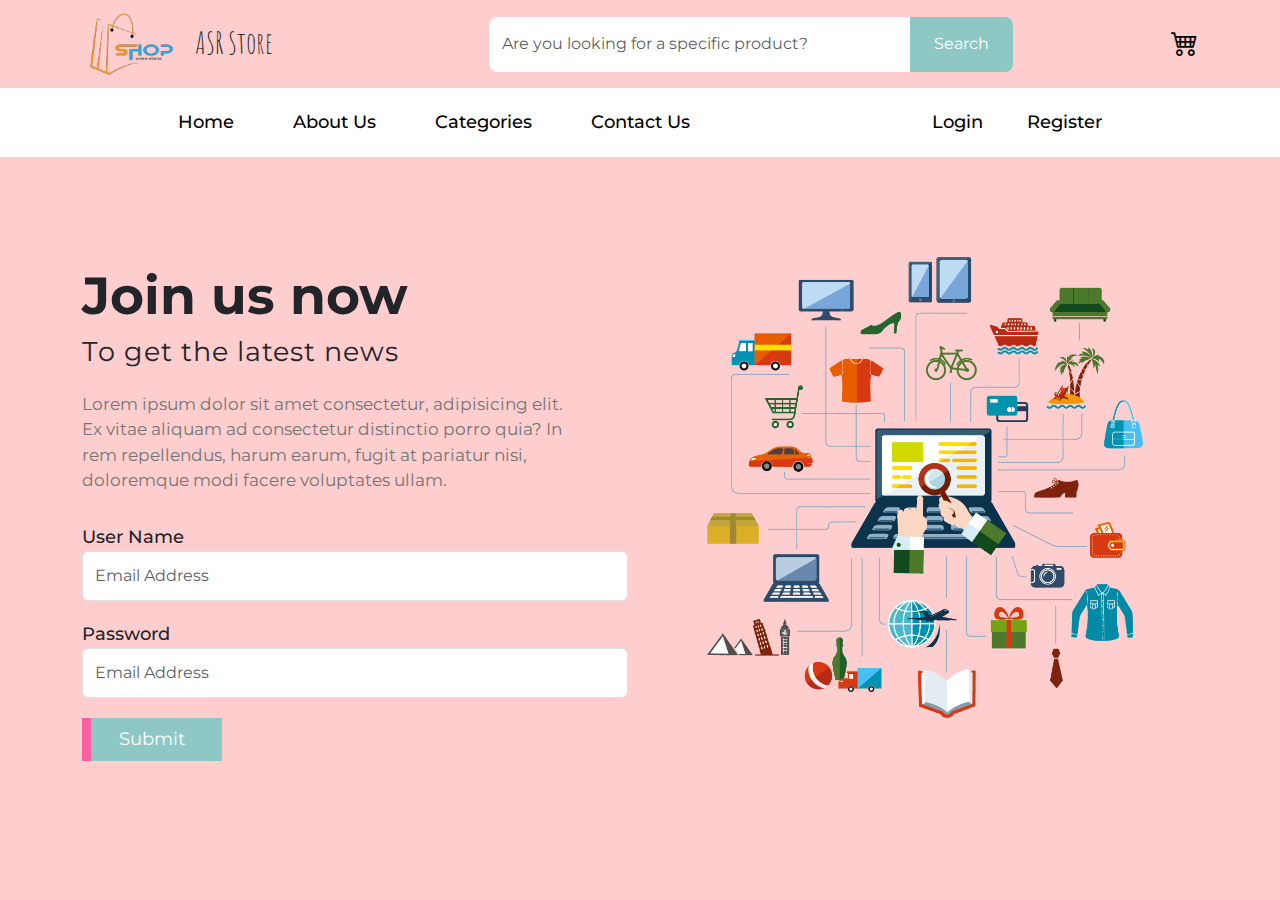
==== index.html @ 031ee0ed "first commit" ====
<!DOCTYPE html>
<html lang="en">
  <head>
    <head>
      <meta charset="utf-8" />
      <meta name="viewport" content="width=device-width, initial-scale=1" />
      <title>Web Masters Task 1</title>
      <link
        href="https://cdn.jsdelivr.net/npm/bootstrap@5.3.3/dist/css/bootstrap.min.css"
        rel="stylesheet"
        integrity="sha384-QWTKZyjpPEjISv5WaRU9OFeRpok6YctnYmDr5pNlyT2bRjXh0JMhjY6hW+ALEwIH"
        crossorigin="anonymous"
      />
      <!-- // bootstrap icons -->
      <link
        rel="stylesheet"
        href="https://cdn.jsdelivr.net/npm/bootstrap-icons@1.11.3/font/bootstrap-icons.min.css"
      />
      <link rel="stylesheet" href="styles/style.css" />
    </head>
  </head>
  <body>
    <!-- navbar  -->
    <div class="container">
      <div class="LogoHeader">
        <div class="Logo">
          <img
            src="./img/logo.png"
            alt="logo"
            width="{100}"
            height="{80}"
            class="img-fluid"
          />
          <span class="mx-2">ASR Store</span>
        </div>

        <form class="form">
          <input
            type="text"
            class="form-control formInput"
            placeholder="Are you looking for a specific product?"
          />
          <div class="searchBtn">Search</div>
        </form>
        <a href="#" class="cart" cart-length="0">
          <i class="bi bi-cart4"></i>
        </a>
      </div>
    </div>
    <div class="NavbarContainer">
      <nav collapseOnSelect class="navbar navbar-expand-lg NavbarStyles">
        <a class="navbar-brand" href="#">ASR Store</a>
        <button
          class="navbar-toggler"
          type="button"
          data-toggle="collapse"
          data-target="#navbarNav"
          aria-controls="navbarNav"
          aria-expanded="false"
          aria-label="Toggle navigation"
        >
          <span class="navbar-toggler-icon"></span>
        </button>
        <div class="collapse navbar-collapse" id="navbarNav">
          <nav class="me-auto">
            <a class="Link" href="#"> Home </a>
            <a class="Link" href="#"> About Us </a>
            <a class="Link" href="#"> Categories </a>
            <a class="Link" href="#"> Contact Us </a>
          </nav>
          <nav class="">
            <a class="LinkNoMargin" to="login"> Login </a>
            <a class="LinkNoMargin" to="register"> Register </a>
          </nav>
        </div>
      </nav>
    </div>
    <div class="FormContainer">
      <div class="container">
        <Row class="row">
          <div class="col-md-12 col-lg-6 TextCard">
            <div class="head">Join us now</div>
            <div class="sub-head">To get the latest news</div>
            <div class="info">
              Lorem ipsum dolor sit amet consectetur, adipisicing elit. Ex vitae
              aliquam ad consectetur distinctio porro quia? In rem repellendus,
              harum earum, fugit at pariatur nisi, doloremque modi facere
              voluptates ullam.
            </div>
            <form id="loginForm">
              <div class="lable">User Name</div>
              <input
                type="email"
                class="form-control"
                placeholder="Email Address"
                id="username"
                required
              />
              <div class="lable">Password</div>
              <input
                type="password"
                class="form-control"
                placeholder="Email Address"
                id="password"
                required
              />
              <button type="submit" class="btn submit">Submit</button>
            </form>
          </div>
          <div class="col-md-12 col-lg-6">
            <img src="./img/login.png" class="img-fluid" />
          </div>
        </Row>
      </div>
    </div>

    <script src="./script/login.js"></script>
    <script
      src="https://cdn.jsdelivr.net/npm/bootstrap@5.3.3/dist/js/bootstrap.bundle.min.js"
      integrity="sha384-YvpcrYf0tY3lHB60NNkmXc5s9fDVZLESaAA55NDzOxhy9GkcIdslK1eN7N6jIeHz"
      crossorigin="anonymous"
    ></script>
  </body>
</html>
---- styles/style.css ----
@import url("https://fonts.googleapis.com/css2?family=Dancing+Script:wght@400..700&display=swap");
@import url("https://fonts.googleapis.com/css2?family=Amatic+SC:wght@700&display=swap");
@import url("https://fonts.googleapis.com/css2?family=Montserrat:ital,wght@0,100..900;1,100..900&display=swap");
body {
  background-color: #fecece;
  font-family: "Montserrat" !important;
  overflow-x: hidden !important;
}

.cartComponent {
  position: fixed;
  left: 100px;
  font-size: 27px;
  bottom: 50px;
  color: black;
  z-index: 100;
}
.cartComponent .cart-length {
  position: absolute;
  content: attr(cart-length);
  right: -15px;
  top: -5px;
  color: white;
  background-color: #ff0000;
  width: 25px;
  height: 25px;
  border-radius: 50%;
  font-size: 19px;
  line-height: 1.35;
  text-align: center;
}
@media (max-width: 992px) {
  .cartComponent {
    left: 28px;
  }
}

.LogoHeader {
  display: flex;
  justify-content: space-between;
  align-items: center;
  padding: 10px 0;
}
.LogoHeader .img-fluid {
  max-width: 40% !important;
}
.LogoHeader .Logo {
  font-size: 30px;
  font-family: "Amatic SC";
}
.LogoHeader .Logo span {
  display: inline-block;
}
.LogoHeader .form {
  display: flex;
  width: 47%;
}
.LogoHeader .form .formInput {
  border-radius: 0;
  border-top-left-radius: 8px;
  border-bottom-left-radius: 8px;
  border-color: white;
}
.LogoHeader .form .searchBtn {
  height: 55px;
  background-color: #8dc8c4;
  display: flex;
  align-items: center;
  justify-content: center;
  color: white;
  width: 130px;
  border-top-right-radius: 8px;
  color: white;
  border-bottom-right-radius: 8px;
  cursor: pointer;
  -webkit-user-select: none;
     -moz-user-select: none;
          user-select: none;
}
.LogoHeader .cart {
  font-size: 27px;
  position: relative;
  color: black;
}
@media (max-width: 992px) {
  .LogoHeader .form {
    display: none;
  }
  .LogoHeader .cart {
    left: -10px;
  }
}

.NavbarContainer {
  background-color: white;
  padding: 8px 0;
}
.NavbarContainer .navbar-brand {
  display: none;
}
.NavbarContainer .active {
  background-color: red;
}
.NavbarContainer .Link,
.NavbarContainer .LinkNoMargin {
  font-size: 18px;
  display: inline-block;
  font-weight: 500;
  color: black;
  text-decoration: none;
  padding: 5px;
}
.NavbarContainer .Link {
  margin-right: 45px;
}
.NavbarContainer .LinkNoMargin {
  margin-left: 30px;
}
.NavbarContainer .NavbarStyles {
  max-width: 73%;
  margin: auto auto;
}
@media (max-width: 992px) {
  .NavbarContainer .NavbarStyles {
    max-width: 92%;
  }
  .NavbarContainer .navbar-brand {
    display: block;
  }
}

.header {
  margin-top: 100px;
}
.header .container {
  max-width: 1600px;
}
.header .topHead {
  font-size: 39px;
  letter-spacing: 4px;
}
.header .MainHead {
  font-size: 158px;
  font-family: "Dancing Script";
  position: relative;
  color: white;
  margin-top: -30px;
  font-weight: bold;
}
.header .MainHead span {
  position: relative;
  display: block;
}
.header .MainHead::before {
  position: absolute;
  content: "";
  width: 100%;
  height: 66%;
  top: 50%;
  left: -45px;
  transform: translateY(-50%);
  -webkit-clip-path: polygon(0 0, 100% 0, 99% 100%, 2% 100%);
          clip-path: polygon(0 0, 100% 0, 99% 100%, 2% 100%);
  background-color: #ff5fa3;
  z-index: -1;
}
.header .BtmHead {
  background-color: #8dc8c4;
  font-size: 43px;
  -webkit-clip-path: polygon(3% 0, 100% 0, 99% 100%, 0 100%);
          clip-path: polygon(3% 0, 100% 0, 99% 100%, 0 100%);
  margin-top: -41px;
  width: -moz-fit-content;
  width: fit-content;
  padding: 0px 23px;
}
.header .desc {
  font-size: 20px;
  font-weight: 300;
  margin-top: 20px;
}
.header .read,
.header .start {
  padding: 7px 18px;
  -webkit-user-select: none;
     -moz-user-select: none;
          user-select: none;
  color: black;
  margin-top: 25px;
  font-size: 19px;
  border-radius: 8px;
  position: relative;
  overflow: hidden;
  transition: 0.3s;
  user-select: none;
  cursor: pointer;
}
.header .read span,
.header .start span {
  position: relative;
  z-index: 1;
}
.header .read::before, .header .read::after,
.header .start::before,
.header .start::after {
  position: absolute;
  content: "";
  transition: 0.3s;
  width: 100%;
  height: 100%;
  z-index: 0;
}
.header .read:hover::before,
.header .start:hover::before {
  top: 0;
}
.header .read:hover::after,
.header .start:hover::after {
  left: 0;
}
.header .read {
  background-color: white;
  margin-right: 20px;
}
.header .read::after {
  background-color: #ff5fa3;
  left: 100%;
  top: 0;
}
.header .start {
  border: 2px solid black;
}
.header .start::before {
  background-color: #8dc8c4;
  top: 100%;
  left: 0;
}
.header .ImageCard {
  display: flex;
}
.header .ImageCard .img1,
.header .ImageCard .img2 {
  width: 50%;
  position: relative;
  display: flex;
  align-items: center;
  justify-content: center;
}
.header .ImageCard .img1 img,
.header .ImageCard .img2 img {
  position: relative;
  z-index: 3;
}
.header .ImageCard .img1::before, .header .ImageCard .img1::after,
.header .ImageCard .img2::before,
.header .ImageCard .img2::after {
  position: absolute;
  content: "";
  left: 50%;
  top: 50%;
  transform: translate(-50%, -50%);
  border-radius: 50%;
}
.header .ImageCard .img2::before {
  background-color: #81b8b4;
  width: 480px;
  height: 480px;
  z-index: 1;
}
.header .ImageCard .img1::before {
  background-color: #8dc8c4;
  height: 340px;
  width: 340px;
  z-index: 2;
}
@media (max-width: 1600px) {
  .header .MainHead {
    font-size: 135px;
  }
  .header .BtmHead {
    margin-top: -35px;
  }
}
@media (max-width: 1400px) {
  .header .MainHead {
    font-size: 114px;
  }
  .header .BtmHead {
    margin-top: -30px;
  }
}
@media (max-width: 1200px) {
  .header .topHead {
    font-size: 33px;
  }
  .header .MainHead {
    font-size: 92px;
    margin-top: -14px;
  }
  .header .BtmHead {
    margin-top: -24px;
  }
  .header .ImageCard .img1::before {
    height: 330px;
    width: 330px;
  }
  .header .ImageCard .img2::before {
    height: 300px;
    width: 300px;
  }
}
@media (max-width: 767px) {
  .header {
    margin-top: 40px;
  }
  .header .topHead {
    font-size: 26px;
  }
  .header .MainHead {
    font-size: 77px;
  }
  .header .MainHead::before {
    left: -26px;
  }
  .header .BtmHead {
    font-size: 30px;
    margin-top: -21px;
  }
  .header .ImageCard {
    margin-top: 35px;
  }
  .header .ImageCard .img1::before {
    height: 210px;
    width: 210px;
  }
  .header .ImageCard .img2::before {
    width: 204px;
    height: 204px;
    background-color: #ff5fa3;
  }
}

.Products {
  background-color: white;
  padding: 40px 5px;
  margin-top: 50px;
}
.Products .container {
  max-width: 1600px;
}
.Products .topMemu {
  display: flex;
  justify-content: space-between;
  padding-top: 40px;
}
.Products .topMemu .head {
  font-size: 33px;
}
.Products .topMemu .form {
  display: flex;
  width: 33%;
}
.Products .topMemu .formInput {
  border-radius: 0;
  border-top-left-radius: 8px;
  border-bottom-left-radius: 8px;
}
.Products .topMemu .searchBtn {
  background-color: #ff5fa3;
  height: 55px;
  display: flex;
  align-items: center;
  justify-content: center;
  width: 110px;
  border-top-right-radius: 8px;
  color: white;
  border-bottom-right-radius: 8px;
  cursor: pointer;
  -webkit-user-select: none;
     -moz-user-select: none;
          user-select: none;
}
.Products .row {
  margin-top: 30px;
}
.Products .product-card {
  margin: 10px auto;
  border: 1px solid #eee;
  border-radius: 8px;
  width: calc(20% - 20px);
  padding: 20px 10px;
  text-align: center;
}
.Products .product-card .img-container {
  height: 300px;
  display: flex;
  align-items: center;
  justify-content: center;
  margin-top: 15px;
}
.Products .product-card .fav {
  display: flex;
  justify-content: space-between;
}
.Products .product-card .bi-heart-fill {
  font-size: 20px;
}
.Products .product-card .bi-heart-fill,
.Products .product-card .discount {
  cursor: pointer;
  -webkit-user-select: none;
     -moz-user-select: none;
          user-select: none;
}
.Products .product-card .discount {
  border: 1px solid #e9e9e9;
  padding: 4px 13px;
  border-radius: 5px;
}
.Products .product-card .product-name {
  font-size: 19px;
  font-weight: 600;
  margin-top: 10px;
}
.Products .product-card .product-rates {
  width: 70%;
  margin: 5px auto;
}
.Products .product-card .product-rates .star {
  color: #ffb300;
  margin-right: 5px;
}
.Products .product-card .product-price {
  font-weight: 600;
}
.Products .product-card .add-btn {
  border: 1px solid #e9e9e9;
  padding: 4px 13px;
  border-radius: 5px;
  -webkit-user-select: none;
     -moz-user-select: none;
          user-select: none;
  cursor: pointer;
}
@media (max-width: 1400px) {
  .Products .product-card {
    width: calc(25% - 20px);
  }
}
@media (max-width: 1200px) {
  .Products .product-card {
    width: calc(33.3333333333% - 20px);
  }
}
@media (max-width: 992px) {
  .Products .product-card {
    width: calc(50% - 20px);
  }
}
@media (max-width: 767px) {
  .Products .product-card {
    width: calc(100% - 20px);
  }
  .Products .topMemu {
    display: block;
  }
  .Products .topMemu .form {
    width: 100%;
    margin-top: 20px;
  }
}

.cartSection {
  padding: 40px 5px;
}
.cartSection .head {
  font-size: 2.1rem;
  text-align: center;
  margin-bottom: 20px;
}
.cartSection .headers {
  background-color: #8dc8c4;
}
.cartSection .cartitems {
  padding: 0;
}
.cartSection .Product-Card {
  display: flex;
  align-items: center;
  background-color: white;
  border-bottom: 1px solid #ff5fa3;
  padding: 10px 0;
}
.cartSection .Product-Card .dlt-btn {
  color: red;
  font-size: 20px;
  cursor: pointer;
}
.cartSection .card-content,
.cartSection .BillHeader {
  width: 20%;
  text-align: center;
}
.cartSection .BillHeader {
  padding: 10px;
  color: white;
  font-weight: 500;
}
.cartSection .card-content .img-fluid {
  width: 56px;
  height: 56px;
}
.cartSection .Bill {
  font-weight: 500;
}
.cartSection .Bill form {
  display: flex;
}
.cartSection .Bill form .formcontrol {
  border-radius: 0;
  border-top-left-radius: 8px;
  border-bottom-left-radius: 8px;
  border-color: white;
  height: 50px;
}
.cartSection .Bill form .btn {
  border-radius: 0;
  border-top-right-radius: 8px;
  border-bottom-right-radius: 8px;
  background-color: #8dc8c4;
  color: white;
  border-color: #8dc8c4;
}
@media (max-width: 992px) {
  .cartSection .container {
    max-width: 100%;
  }
  .cartSection .row {
    margin: auto;
    padding: 0px;
  }
  .cartSection .Bill {
    margin-top: 30px;
    padding: 0;
  }
}
@media (max-width: 767px) {
  .cartSection .card-content,
  .cartSection .BillHeader {
    font-size: 14px;
  }
}

.FormContainer {
  margin-top: 100px;
}
.FormContainer .head {
  font-size: 52px;
  font-weight: 700;
}
.FormContainer .sub-head {
  font-size: 27px;
  margin-top: -3px;
  letter-spacing: 1px;
}
.FormContainer .info {
  color: #747474;
  font-size: 17px;
  margin-top: 19px;
  width: 90%;
}
.FormContainer form {
  margin-top: 30px;
}
.FormContainer form .lable {
  font-size: 18px;
  font-weight: 500;
}
.FormContainer form .form-control {
  height: 50px;
  margin-bottom: 20px;
}
.FormContainer form .submit {
  background-color: #8dc8c4;
  border: none;
  width: 140px;
  border-radius: 0;
  padding: 8px 0;
  font-size: 18px;
  position: relative;
  color: white;
}
.FormContainer form .submit::before {
  position: absolute;
  content: "";
  background-color: #ff5fa3;
  width: 9px;
  height: 100%;
  left: 0;
  top: 0;
}
.FormContainer .img-fluid {
  max-width: 80%;
  display: block;
  margin: auto;
}/*# sourceMappingURL=style.css.map */
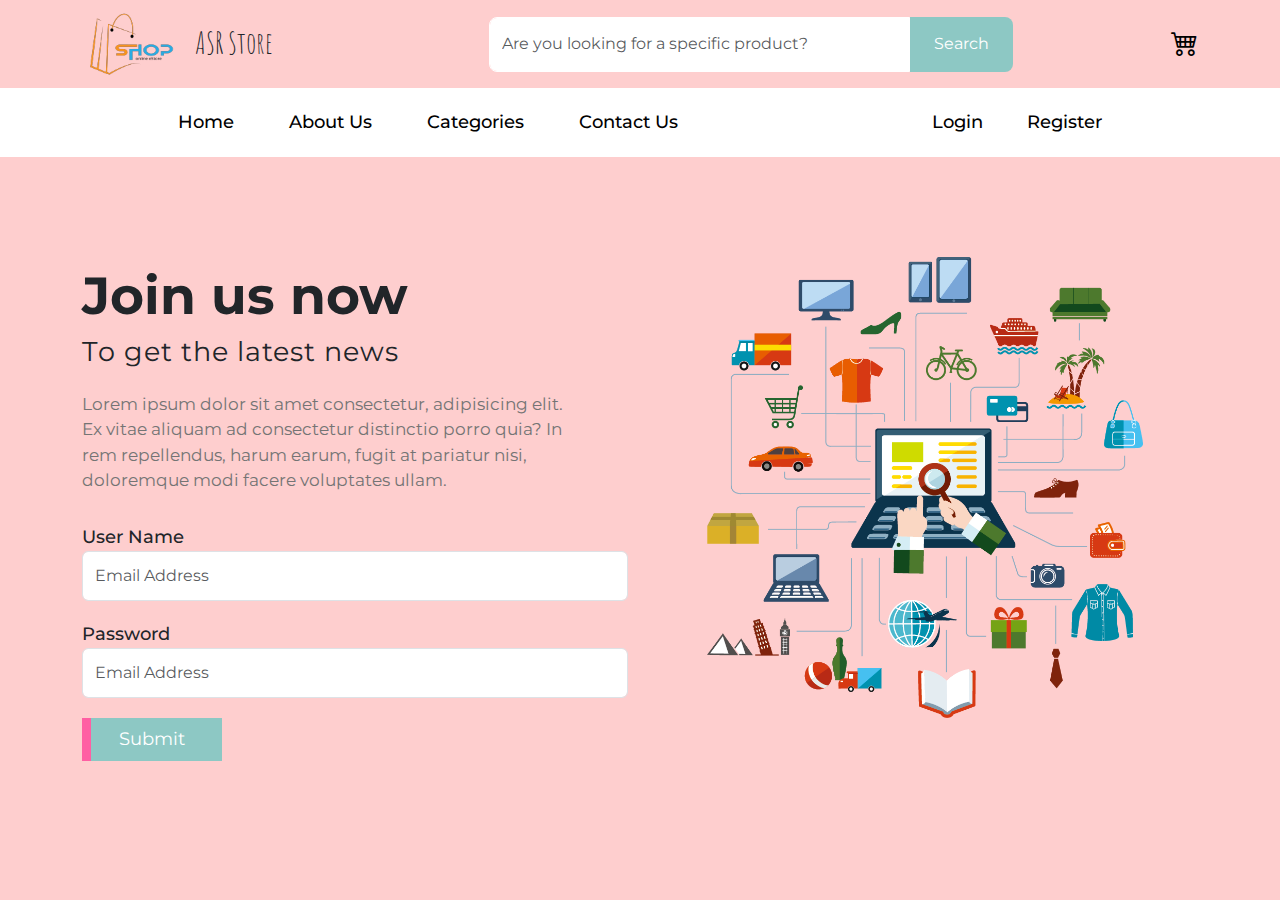
==== commit 382e6732: "enhance" ====
--- a/index.html
+++ b/index.html
@@ -48,13 +48,13 @@
       </div>
     </div>
     <div class="NavbarContainer">
-      <nav collapseOnSelect class="navbar navbar-expand-lg NavbarStyles">
+      <nav class="navbar navbar-expand-lg NavbarStyles">
         <a class="navbar-brand" href="#">ASR Store</a>
         <button
           class="navbar-toggler"
           type="button"
-          data-toggle="collapse"
-          data-target="#navbarNav"
+          data-bs-toggle="collapse"
+          data-bs-target="#navbarNav"
           aria-controls="navbarNav"
           aria-expanded="false"
           aria-label="Toggle navigation"
@@ -62,7 +62,7 @@
           <span class="navbar-toggler-icon"></span>
         </button>
         <div class="collapse navbar-collapse" id="navbarNav">
-          <nav class="me-auto">
+          <nav class="me-auto navbar-nav">
             <a class="Link" href="#"> Home </a>
             <a class="Link" href="#"> About Us </a>
             <a class="Link" href="#"> Categories </a>
@@ -120,5 +120,15 @@
       integrity="sha384-YvpcrYf0tY3lHB60NNkmXc5s9fDVZLESaAA55NDzOxhy9GkcIdslK1eN7N6jIeHz"
       crossorigin="anonymous"
     ></script>
+    <script
+      src="https://cdn.jsdelivr.net/npm/@popperjs/core@2.11.8/dist/umd/popper.min.js"
+      integrity="sha384-I7E8VVD/ismYTF4hNIPjVp/Zjvgyol6VFvRkX/vR+Vc4jQkC+hVqc2pM8ODewa9r"
+      crossorigin="anonymous"
+    ></script>
+    <script
+      src="https://cdn.jsdelivr.net/npm/bootstrap@5.3.3/dist/js/bootstrap.min.js"
+      integrity="sha384-0pUGZvbkm6XF6gxjEnlmuGrJXVbNuzT9qBBavbLwCsOGabYfZo0T0to5eqruptLy"
+      crossorigin="anonymous"
+    ></script>
   </body>
 </html>
--- a/styles/style.css
+++ b/styles/style.css
@@ -126,6 +126,9 @@
   }
   .NavbarContainer .navbar-brand {
     display: block;
+  }
+  .NavbarContainer .LinkNoMargin {
+    margin-left: 0;
   }
 }
 
